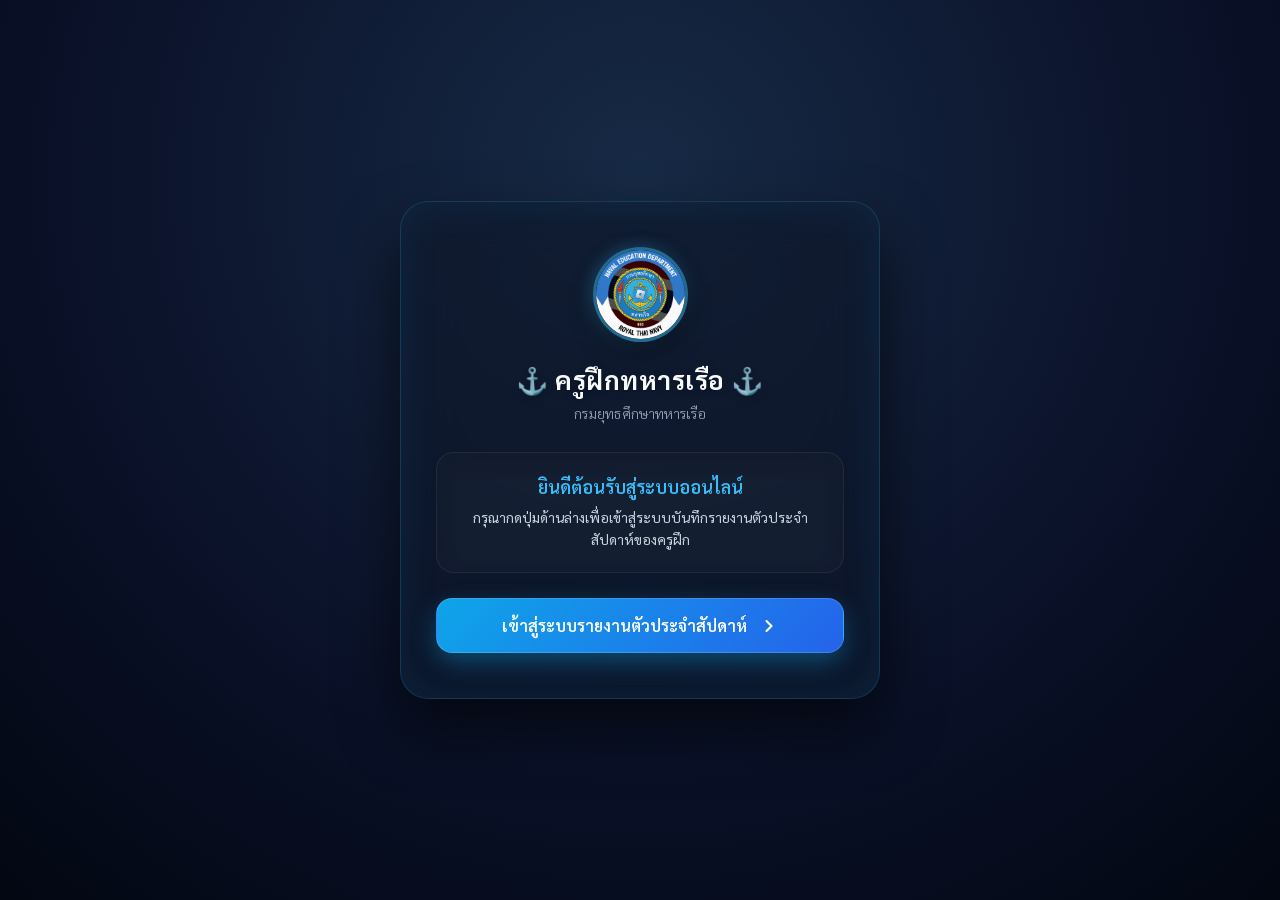
==== index.html @ fee3fa6c "Add files via upload" ====
<!DOCTYPE html>
<html lang="th">
<head>
    <!-- ไอคอนแสดงบนแท็บเว็บไซต์ (Favicon) -->
    <link rel="icon" type="image/png" href="47-2.png">
    <!-- สำหรับรองรับอุปกรณ์ Apple / iOS -->
    <link rel="apple-touch-icon" href="47-2.png">
    <meta charset="UTF-8">
    <meta name="viewport" content="width=device-width, initial-scale=1.0">
    <title>หน้าแรก - ระบบรายงานตัวทหารเรือ</title>
    <link rel="stylesheet" href="style.css">
    <link href="https://fonts.googleapis.com/css2?family=Sarabun:wght@300;400;600;700&display=swap" rel="stylesheet">
</head>
<body class="home-body">
    <div class="container home-container">
        <div class="header">
            <div class="logo-container">
                <img src="47-2.png" alt="โลโก้หน่วยงาน" class="header-logo">
            </div>
            <h2>⚓ ครูฝึกทหารเรือ ⚓</h2>
            <p>กรมยุทธศึกษาทหารเรือ</p>
        </div>

        <div class="welcome-content">
            <div class="welcome-card">
                <h3>ยินดีต้อนรับสู่ระบบออนไลน์</h3>
                <p>กรุณากดปุ่มด้านล่างเพื่อเข้าสู่ระบบบันทึกรายงานตัวประจำสัปดาห์ของครูฝึก</p>
            </div>
            
            <a href="report.html" class="btn-primary-link">
                <span>เข้าสู่ระบบรายงานตัวประจำสัปดาห์</span>
                <svg width="20" height="20" viewBox="0 0 24 24" fill="none" stroke="currentColor" stroke-width="2.5" stroke-linecap="round" stroke-linejoin="round"><polyline points="9 18 15 12 9 6"></polyline></svg>
            </a>
        </div>
    </div>
</body>
</html>
---- style.css ----
/* รีเซ็ตค่าพื้นฐาน */
* {
    box-sizing: border-box;
    margin: 0;
    padding: 0;
    font-family: 'Sarabun', sans-serif;
    -webkit-font-smoothing: antialiased;
}

/* พื้นหลังธีมกองทัพเรือยามค่ำคืน (Deep Navy & Cyber Glow) */
.home-body {
    background: radial-gradient(circle at 50% 20%, #172a45 0%, #0a1128 60%, #030712 100%);
    min-height: 100vh;
    display: flex;
    justify-content: center;
    align-items: center;
    padding: 20px;
    color: #ffffff;
    overflow-x: hidden;
}

/* กรอบการ์ดหลัก สไตล์กระจกฝ้าสะท้อนแสง */
.container.home-container {
    background: rgba(15, 23, 42, 0.65);
    backdrop-filter: blur(30px);
    -webkit-backdrop-filter: blur(30px);
    width: 100%;
    max-width: 480px;
    padding: 45px 35px;
    border-radius: 28px;
    border: 1px solid rgba(56, 189, 248, 0.2); /* ขอบเรืองแสงสีฟ้าอ่อน */
    box-shadow: 
        0 30px 60px rgba(0, 0, 0, 0.6),
        0 0 40px rgba(14, 165, 233, 0.1) inset; /* แสงสะท้อนด้านใน */
    text-align: center;
    animation: fadeInScale 0.6s cubic-bezier(0.16, 1, 0.3, 1) forwards;
}

@keyframes fadeInScale {
    from {
        opacity: 0;
        transform: translateY(20px) scale(0.96);
    }
    to {
        opacity: 1;
        transform: translateY(0) scale(1);
    }
}

/* ส่วนจัดวางโลโก้ด้านบนสุด พร้อมเอฟเฟกต์วงแหวนเรืองแสง */
.logo-container {
    display: flex;
    justify-content: center;
    margin-bottom: 20px;
    position: relative;
}

.logo-container::after {
    content: '';
    position: absolute;
    width: 100px;
    height: 100px;
    border-radius: 50%;
    background: linear-gradient(135deg, rgba(56, 189, 248, 0.4), transparent);
    z-index: -1;
    filter: blur(8px);
    animation: pulseGlow 3s infinite alternate;
}

@keyframes pulseGlow {
    from { transform: scale(0.95); opacity: 0.6; }
    to { transform: scale(1.1); opacity: 1; }
}

.header-logo {
    width: 95px;
    height: 95px;
    object-fit: cover;
    border-radius: 50%;
    border: 3px solid rgba(56, 189, 248, 0.5);
    box-shadow: 0 10px 25px rgba(0, 0, 0, 0.4);
    background-color: #0f172a;
}

/* ส่วนหัวข้อ (Header) */
.header {
    margin-bottom: 30px;
}

.header h2 {
    font-size: 26px;
    font-weight: 700;
    color: #f8fafc;
    margin-bottom: 8px;
    letter-spacing: 0.5px;
    text-shadow: 0 2px 10px rgba(0, 0, 0, 0.3);
}

.header p {
    font-size: 14px;
    color: #94a3b8;
    font-weight: 300;
    letter-spacing: 0.3px;
}

/* ส่วนการ์ดต้อนรับ */
.welcome-content {
    margin-top: 10px;
}

.welcome-card {
    background: rgba(30, 41, 59, 0.4);
    border: 1px solid rgba(255, 255, 255, 0.06);
    padding: 22px;
    border-radius: 18px;
    margin-bottom: 25px;
    box-shadow: 0 8px 20px rgba(0, 0, 0, 0.15) inset;
    transition: transform 0.3s ease;
}

.welcome-card:hover {
    border-color: rgba(56, 189, 248, 0.3);
}

.welcome-card h3 {
    font-size: 18px;
    font-weight: 600;
    margin-bottom: 8px;
    color: #38bdf8; /* เน้นหัวข้อต้อนรับด้วยสีฟ้าสด */
}

.welcome-card p {
    font-size: 14px;
    color: #cbd5e1;
    line-height: 1.6;
}

/* ปุ่มกดระบบรายงานตัวประจำสัปดาห์ (Gradient + Hover Animation) */
.btn-primary-link {
    display: flex;
    justify-content: center;
    align-items: center;
    gap: 12px;
    width: 100%;
    background: linear-gradient(135deg, #0ea5e9 0%, #2563eb 100%);
    color: white;
    text-decoration: none;
    padding: 16px 20px;
    font-size: 16px;
    font-weight: 600;
    border-radius: 16px;
    box-shadow: 0 10px 25px rgba(14, 165, 233, 0.35);
    border: 1px solid rgba(255, 255, 255, 0.15);
    transition: all 0.35s cubic-bezier(0.4, 0, 0.2, 1);
    position: relative;
    overflow: hidden;
}

/* แสงสะท้อนวิ่งผ่านปุ่มเวลา Hover */
.btn-primary-link::before {
    content: '';
    position: absolute;
    top: 0;
    left: -100%;
    width: 100%;
    height: 100%;
    background: linear-gradient(90deg, transparent, rgba(255, 255, 255, 0.2), transparent);
    transition: 0.5s;
}

.btn-primary-link:hover::before {
    left: 100%;
}

.btn-primary-link:hover {
    background: linear-gradient(135deg, #0284c7 0%, #1d4ed8 100%);
    transform: translateY(-3px);
    box-shadow: 0 15px 30px rgba(14, 165, 233, 0.5);
    border-color: rgba(255, 255, 255, 0.3);
}

.btn-primary-link svg {
    transition: transform 0.3s ease;
}

.btn-primary-link:hover svg {
    transform: translateX(4px); /* ขยับลูกศรชี้ไปข้างหน้าเล็กน้อยเมื่อเอาเมาส์ชี้ */
}

/* Responsive รองรับหน้าจอมือถือ */
@media (max-width: 480px) {
    .home-body {
        padding: 12px;
    }
    .container.home-container {
        padding: 30px 20px;
        border-radius: 22px;
    }
    .header h2 {
        font-size: 22px;
    }
}

/* รีเซ็ตค่าพื้นฐาน */
* {
    box-sizing: border-box;
    margin: 0;
    padding: 0;
    font-family: 'Sarabun', sans-serif;
    -webkit-font-smoothing: antialiased;
}

/* พื้นหลังธีมทหารเรือยามค่ำคืน (Deep Navy & Cyber Glow) */
body {
    background: radial-gradient(circle at 50% 20%, #172a45 0%, #0a1128 60%, #030712 100%);
    min-height: 100vh;
    display: flex;
    justify-content: center;
    align-items: center;
    padding: 30px 20px;
    color: #ffffff;
}

/* กรอบการ์ดหลัก สไตล์กระจกฝ้า (Glassmorphism) */
.container {
    background: rgba(15, 23, 42, 0.7);
    backdrop-filter: blur(30px);
    -webkit-backdrop-filter: blur(30px);
    width: 100%;
    max-width: 600px;
    padding: 40px;
    border-radius: 28px;
    border: 1px solid rgba(56, 189, 248, 0.2); /* ขอบเรืองแสงสีฟ้าอ่อน */
    box-shadow: 
        0 30px 60px rgba(0, 0, 0, 0.6),
        0 0 40px rgba(14, 165, 233, 0.1) inset;
    animation: fadeInScale 0.6s cubic-bezier(0.16, 1, 0.3, 1) forwards;
}

@keyframes fadeInScale {
    from {
        opacity: 0;
        transform: translateY(20px) scale(0.96);
    }
    to {
        opacity: 1;
        transform: translateY(0) scale(1);
    }
}

/* ส่วนจัดวางโลโก้ด้านบนสุด พร้อมเอฟเฟกต์เรืองแสง */
.logo-container {
    display: flex;
    justify-content: center;
    margin-bottom: 20px;
    position: relative;
}

.logo-container::after {
    content: '';
    position: absolute;
    width: 100px;
    height: 100px;
    border-radius: 50%;
    background: linear-gradient(135deg, rgba(56, 189, 248, 0.4), transparent);
    z-index: -1;
    filter: blur(8px);
    animation: pulseGlow 3s infinite alternate;
}

@keyframes pulseGlow {
    from { transform: scale(0.95); opacity: 0.6; }
    to { transform: scale(1.1); opacity: 1; }
}

.header-logo {
    width: 95px;
    height: 95px;
    object-fit: cover;
    border-radius: 50%;
    border: 3px solid rgba(56, 189, 248, 0.5);
    box-shadow: 0 10px 25px rgba(0, 0, 0, 0.4);
    background-color: #0f172a;
}

/* ส่วนหัวข้อ (Header) */
.header {
    text-align: center;
    margin-bottom: 30px;
}

.header h2 {
    font-size: 26px;
    font-weight: 700;
    color: #f8fafc;
    margin-bottom: 8px;
    letter-spacing: 0.5px;
    text-shadow: 0 2px 10px rgba(0, 0, 0, 0.3);
}

.header p {
    font-size: 14px;
    color: #94a3b8;
    font-weight: 300;
    letter-spacing: 0.3px;
}

/* จัดรูปแบบฟอร์ม */
.form-group {
    margin-bottom: 20px;
}

.form-row {
    display: flex;
    gap: 15px;
}

.form-row .form-group {
    flex: 1;
}

/* ป้ายชื่อหัวข้อฟิลด์ */
label {
    display: block;
    margin-bottom: 8px;
    font-weight: 600;
    color: #38bdf8; /* เน้นสีฟ้าสดให้อ่านง่าย */
    font-size: 13px;
    text-transform: uppercase;
    letter-spacing: 0.5px;
}

/* ช่องกรอกข้อมูล, Select และ Textarea สไตล์กระจกใส */
input[type="text"], select, textarea {
    width: 100%;
    padding: 14px 18px;
    background: rgba(30, 41, 59, 0.5);
    border: 1px solid rgba(255, 255, 255, 0.1);
    border-radius: 14px;
    font-size: 15px;
    color: #ffffff;
    transition: all 0.3s ease;
    appearance: none;
}

/* ตกแต่งลูกศรในช่องเลือก (Select) */
select {
    background-image: url("data:image/svg+xml;charset=UTF-8,%3csvg xmlns='http://www.w3.org/2000/svg' viewBox='0 0 24 24' fill='none' stroke='%2338bdf8' stroke-width='2' stroke-linecap='round' stroke-linejoin='round'%3e%3Cpolyline points='6 9 12 15 18 9'%3e%3C/polyline%3e%3C/svg%3e");
    background-repeat: no-repeat;
    background-position: right 15px center;
    background-size: 18px;
    padding-right: 40px;
    cursor: pointer;
}

select option {
    background-color: #0f172a;
    color: #ffffff;
}

/* เอฟเฟกต์เวลาคลิกใช้งานช่องกรอกข้อมูล (Focus) */
input[type="text"]:focus, select:focus, textarea:focus {
    outline: none;
    border-color: #0ea5e9;
    background: rgba(30, 41, 59, 0.8);
    box-shadow: 0 0 0 4px rgba(14, 165, 233, 0.25);
}

input::placeholder, textarea::placeholder {
    color: #64748b;
}

textarea {
    resize: none;
    min-height: 100px;
}

/* ปุ่มส่งรายงานตัว (Gradient + Hover Animation) */
button[type="submit"] {
    width: 100%;
    background: linear-gradient(135deg, #0ea5e9 0%, #2563eb 100%);
    color: white;
    border: none;
    padding: 16px;
    font-size: 16px;
    font-weight: 600;
    border-radius: 14px;
    cursor: pointer;
    transition: all 0.35s cubic-bezier(0.4, 0, 0.2, 1);
    box-shadow: 0 10px 25px rgba(14, 165, 233, 0.35);
    border: 1px solid rgba(255, 255, 255, 0.15);
    margin-top: 10px;
    position: relative;
    overflow: hidden;
}

button[type="submit"]::before {
    content: '';
    position: absolute;
    top: 0;
    left: -100%;
    width: 100%;
    height: 100%;
    background: linear-gradient(90deg, transparent, rgba(255, 255, 255, 0.2), transparent);
    transition: 0.5s;
}

button[type="submit"]:hover::before {
    left: 100%;
}

button[type="submit"]:hover {
    background: linear-gradient(135deg, #0284c7 0%, #1d4ed8 100%);
    transform: translateY(-2px);
    box-shadow: 0 15px 30px rgba(14, 165, 233, 0.5);
}

button[type="submit"]:disabled {
    background: #334155;
    color: #64748b;
    cursor: not-allowed;
    box-shadow: none;
    transform: none;
}

/* ข้อความสถานะการโหลดและแจ้งเตือน */
.loading {
    text-align: center;
    margin-top: 20px;
    color: #38bdf8;
    font-weight: 500;
}

.message {
    text-align: center;
    margin-top: 20px;
    padding: 14px;
    border-radius: 14px;
    font-size: 15px;
    font-weight: 500;
}

.message.success {
    background-color: rgba(16, 185, 129, 0.15);
    color: #34d399;
    border: 1px solid rgba(16, 185, 129, 0.3);
}

.message.error {
    background-color: rgba(239, 68, 68, 0.15);
    color: #f87171;
    border: 1px solid rgba(239, 68, 68, 0.3);
}

.hidden {
    display: none;
}

/* Responsive สำหรับหน้าจอมือถือ */
@media (max-width: 576px) {
    body {
        padding: 10px;
    }
    .container {
        padding: 25px 20px;
        border-radius: 22px;
    }
    .form-row {
        flex-direction: column;
        gap: 0;
    }
    .header h2 {
        font-size: 22px;
    }
}
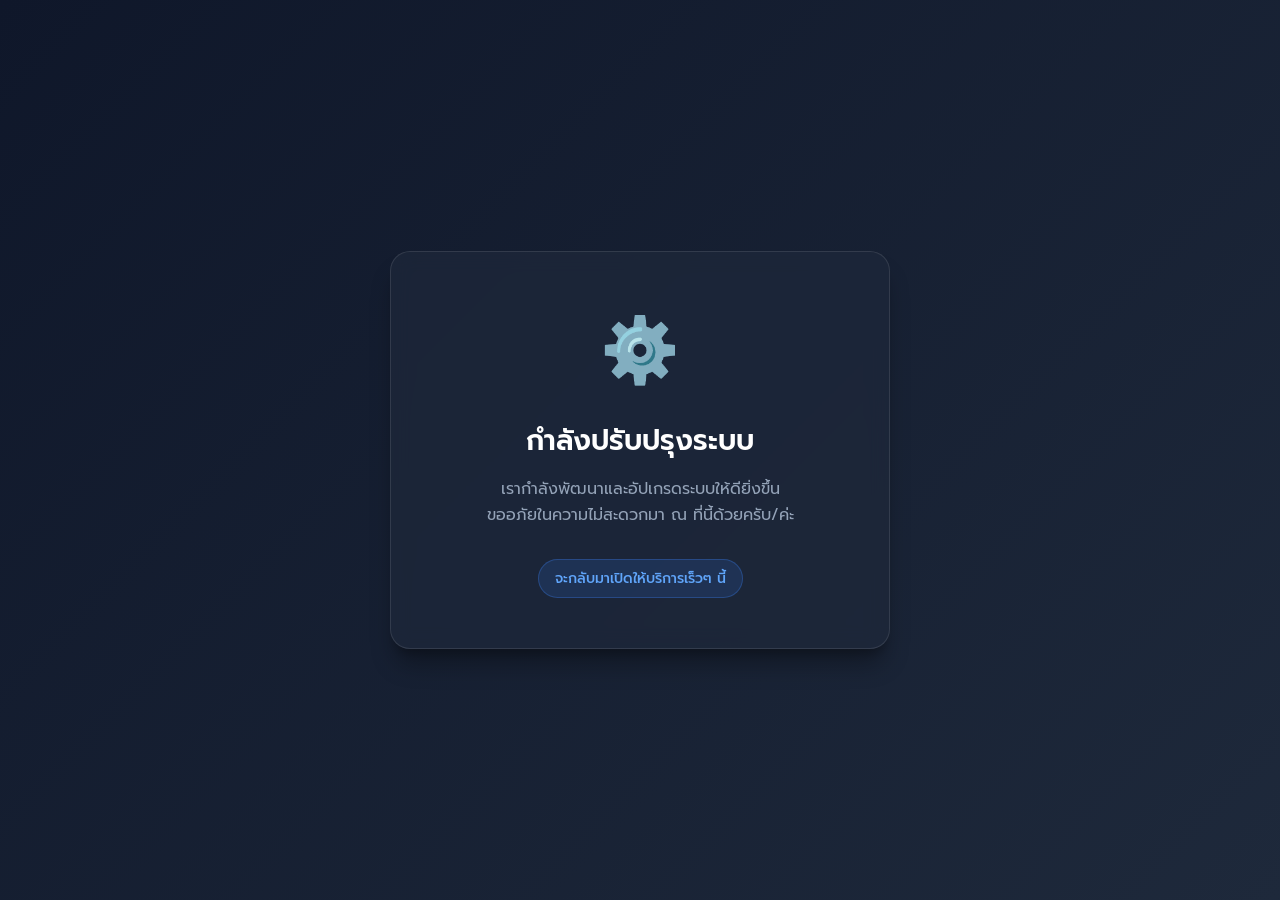
==== commit 1e684621: "Add files via upload" ====
--- a/index.html
+++ b/index.html
@@ -1,37 +1,94 @@
 <!DOCTYPE html>
 <html lang="th">
 <head>
-    <!-- ไอคอนแสดงบนแท็บเว็บไซต์ (Favicon) -->
-    <link rel="icon" type="image/png" href="47-2.png">
-    <!-- สำหรับรองรับอุปกรณ์ Apple / iOS -->
-    <link rel="apple-touch-icon" href="47-2.png">
     <meta charset="UTF-8">
     <meta name="viewport" content="width=device-width, initial-scale=1.0">
-    <title>หน้าแรก - ระบบรายงานตัวทหารเรือ</title>
-    <link rel="stylesheet" href="style.css">
-    <link href="https://fonts.googleapis.com/css2?family=Sarabun:wght@300;400;600;700&display=swap" rel="stylesheet">
+    <title>ปิดปรับปรุงระบบ - กำลังดำเนินการอัปเกรด</title>
+    <!-- นำเข้าฟอนต์ Prompt จาก Google Fonts เพื่อความสวยงาม -->
+    <link href="https://fonts.googleapis.com/css2?family=Prompt:wght@300;400;500;600&display=swap" rel="stylesheet">
+    <style>
+        * {
+            margin: 0;
+            padding: 0;
+            box-sizing: border-box;
+            font-family: 'Prompt', sans-serif;
+        }
+
+        body {
+            background: linear-gradient(135deg, #0f172a 0%, #1e293b 100%);
+            color: #f8fafc;
+            min-height: 100vh;
+            display: flex;
+            justify-content: center;
+            align-items: center;
+            padding: 20px;
+        }
+
+        .container {
+            text-align: center;
+            background: rgba(30, 41, 59, 0.7);
+            backdrop-filter: blur(10px);
+            border: 1px solid rgba(255, 255, 255, 0.1);
+            padding: 50px 30px;
+            border-radius: 20px;
+            box-shadow: 0 20px 25px -5px rgba(0, 0, 0, 0.3), 0 10px 10px -5px rgba(0, 0, 0, 0.2);
+            max-width: 500px;
+            width: 100%;
+            animation: fadeIn 0.8s ease-in-out;
+        }
+
+        /* อนิเมชันไอคอนเกียร์หมุน */
+        .gear-icon {
+            font-size: 64px;
+            margin-bottom: 20px;
+            display: inline-block;
+            animation: spin 6s linear infinite;
+        }
+
+        h1 {
+            font-size: 28px;
+            font-weight: 600;
+            margin-bottom: 15px;
+            color: #ffffff;
+        }
+
+        p {
+            font-size: 16px;
+            color: #94a3b8;
+            line-height: 1.6;
+            margin-bottom: 30px;
+        }
+
+        .status-badge {
+            display: inline-block;
+            background: rgba(59, 130, 246, 0.15);
+            color: #60a5fa;
+            padding: 8px 16px;
+            border-radius: 50px;
+            font-size: 14px;
+            font-weight: 500;
+            border: 1px solid rgba(59, 130, 246, 0.3);
+        }
+
+        @keyframes spin {
+            0% { transform: rotate(0deg); }
+            100% { transform: rotate(360deg); }
+        }
+
+        @keyframes fadeIn {
+            from { opacity: 0; transform: translateY(20px); }
+            to { opacity: 1; transform: translateY(0); }
+        }
+    </style>
 </head>
-<body class="home-body">
-    <div class="container home-container">
-        <div class="header">
-            <div class="logo-container">
-                <img src="47-2.png" alt="โลโก้หน่วยงาน" class="header-logo">
-            </div>
-            <h2>⚓ ครูฝึกทหารเรือ ⚓</h2>
-            <p>กรมยุทธศึกษาทหารเรือ</p>
-        </div>
+<body>
 
-        <div class="welcome-content">
-            <div class="welcome-card">
-                <h3>ยินดีต้อนรับสู่ระบบออนไลน์</h3>
-                <p>กรุณากดปุ่มด้านล่างเพื่อเข้าสู่ระบบบันทึกรายงานตัวประจำสัปดาห์ของครูฝึก</p>
-            </div>
-            
-            <a href="report.html" class="btn-primary-link">
-                <span>เข้าสู่ระบบรายงานตัวประจำสัปดาห์</span>
-                <svg width="20" height="20" viewBox="0 0 24 24" fill="none" stroke="currentColor" stroke-width="2.5" stroke-linecap="round" stroke-linejoin="round"><polyline points="9 18 15 12 9 6"></polyline></svg>
-            </a>
-        </div>
+    <div class="container">
+        <div class="gear-icon">⚙️</div>
+        <h1>กำลังปรับปรุงระบบ</h1>
+        <p>เรากำลังพัฒนาและอัปเกรดระบบให้ดียิ่งขึ้น<br>ขออภัยในความไม่สะดวกมา ณ ที่นี้ด้วยครับ/ค่ะ</p>
+        <div class="status-badge">จะกลับมาเปิดให้บริการเร็วๆ นี้</div>
     </div>
+
 </body>
 </html>
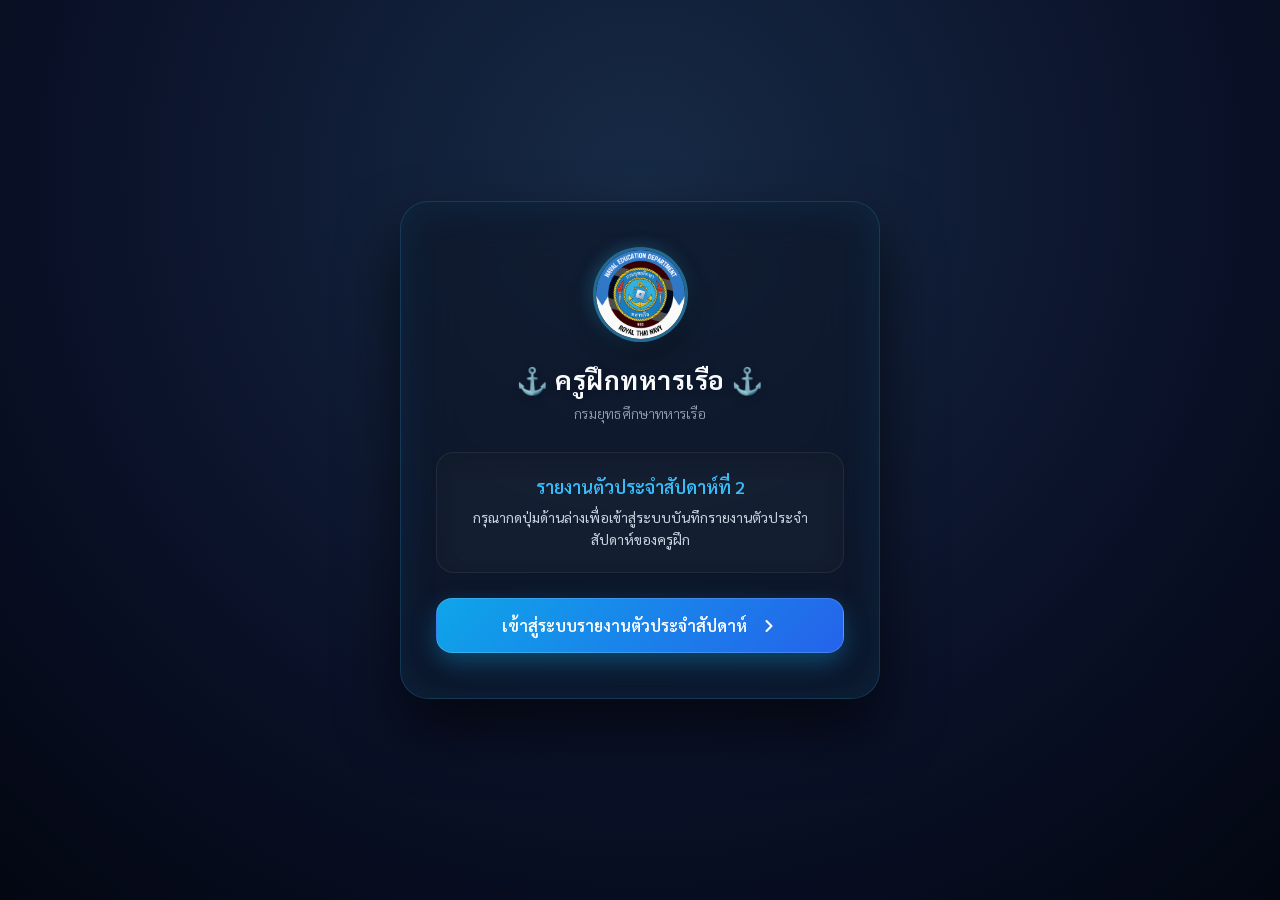
==== commit 41e68eb1: "Add files via upload" ====
--- a/index.html
+++ b/index.html
@@ -1,94 +1,37 @@
 <!DOCTYPE html>
 <html lang="th">
 <head>
+    <!-- ไอคอนแสดงบนแท็บเว็บไซต์ (Favicon) -->
+    <link rel="icon" type="image/png" href="47-2.png">
+    <!-- สำหรับรองรับอุปกรณ์ Apple / iOS -->
+    <link rel="apple-touch-icon" href="47-2.png">
     <meta charset="UTF-8">
     <meta name="viewport" content="width=device-width, initial-scale=1.0">
-    <title>ปิดปรับปรุงระบบ - กำลังดำเนินการอัปเกรด</title>
-    <!-- นำเข้าฟอนต์ Prompt จาก Google Fonts เพื่อความสวยงาม -->
-    <link href="https://fonts.googleapis.com/css2?family=Prompt:wght@300;400;500;600&display=swap" rel="stylesheet">
-    <style>
-        * {
-            margin: 0;
-            padding: 0;
-            box-sizing: border-box;
-            font-family: 'Prompt', sans-serif;
-        }
+    <title>หน้าแรก - ระบบรายงานตัวทหารเรือ</title>
+    <link rel="stylesheet" href="style.css">
+    <link href="https://fonts.googleapis.com/css2?family=Sarabun:wght@300;400;600;700&display=swap" rel="stylesheet">
+</head>
+<body class="home-body">
+    <div class="container home-container">
+        <div class="header">
+            <div class="logo-container">
+                <img src="47-2.png" alt="โลโก้หน่วยงาน" class="header-logo">
+            </div>
+            <h2>⚓ ครูฝึกทหารเรือ ⚓</h2>
+            <p>กรมยุทธศึกษาทหารเรือ</p>
+        </div>
 
-        body {
-            background: linear-gradient(135deg, #0f172a 0%, #1e293b 100%);
-            color: #f8fafc;
-            min-height: 100vh;
-            display: flex;
-            justify-content: center;
-            align-items: center;
-            padding: 20px;
-        }
-
-        .container {
-            text-align: center;
-            background: rgba(30, 41, 59, 0.7);
-            backdrop-filter: blur(10px);
-            border: 1px solid rgba(255, 255, 255, 0.1);
-            padding: 50px 30px;
-            border-radius: 20px;
-            box-shadow: 0 20px 25px -5px rgba(0, 0, 0, 0.3), 0 10px 10px -5px rgba(0, 0, 0, 0.2);
-            max-width: 500px;
-            width: 100%;
-            animation: fadeIn 0.8s ease-in-out;
-        }
-
-        /* อนิเมชันไอคอนเกียร์หมุน */
-        .gear-icon {
-            font-size: 64px;
-            margin-bottom: 20px;
-            display: inline-block;
-            animation: spin 6s linear infinite;
-        }
-
-        h1 {
-            font-size: 28px;
-            font-weight: 600;
-            margin-bottom: 15px;
-            color: #ffffff;
-        }
-
-        p {
-            font-size: 16px;
-            color: #94a3b8;
-            line-height: 1.6;
-            margin-bottom: 30px;
-        }
-
-        .status-badge {
-            display: inline-block;
-            background: rgba(59, 130, 246, 0.15);
-            color: #60a5fa;
-            padding: 8px 16px;
-            border-radius: 50px;
-            font-size: 14px;
-            font-weight: 500;
-            border: 1px solid rgba(59, 130, 246, 0.3);
-        }
-
-        @keyframes spin {
-            0% { transform: rotate(0deg); }
-            100% { transform: rotate(360deg); }
-        }
-
-        @keyframes fadeIn {
-            from { opacity: 0; transform: translateY(20px); }
-            to { opacity: 1; transform: translateY(0); }
-        }
-    </style>
-</head>
-<body>
-
-    <div class="container">
-        <div class="gear-icon">⚙️</div>
-        <h1>กำลังปรับปรุงระบบ</h1>
-        <p>เรากำลังพัฒนาและอัปเกรดระบบให้ดียิ่งขึ้น<br>ขออภัยในความไม่สะดวกมา ณ ที่นี้ด้วยครับ/ค่ะ</p>
-        <div class="status-badge">จะกลับมาเปิดให้บริการเร็วๆ นี้</div>
+        <div class="welcome-content">
+            <div class="welcome-card">
+                <h3>รายงานตัวประจำสัปดาห์ที่ 2</h3>
+                <p>กรุณากดปุ่มด้านล่างเพื่อเข้าสู่ระบบบันทึกรายงานตัวประจำสัปดาห์ของครูฝึก</p>
+            </div>
+            
+            <a href="report.html" class="btn-primary-link">
+                <span>เข้าสู่ระบบรายงานตัวประจำสัปดาห์</span>
+                <svg width="20" height="20" viewBox="0 0 24 24" fill="none" stroke="currentColor" stroke-width="2.5" stroke-linecap="round" stroke-linejoin="round"><polyline points="9 18 15 12 9 6"></polyline></svg>
+            </a>
+        </div>
     </div>
-
 </body>
 </html>
--- a/style.css
+++ b/style.css
@@ -0,0 +1,475 @@
+/* รีเซ็ตค่าพื้นฐาน */
+* {
+    box-sizing: border-box;
+    margin: 0;
+    padding: 0;
+    font-family: 'Sarabun', sans-serif;
+    -webkit-font-smoothing: antialiased;
+}
+
+/* พื้นหลังธีมกองทัพเรือยามค่ำคืน (Deep Navy & Cyber Glow) */
+.home-body {
+    background: radial-gradient(circle at 50% 20%, #172a45 0%, #0a1128 60%, #030712 100%);
+    min-height: 100vh;
+    display: flex;
+    justify-content: center;
+    align-items: center;
+    padding: 20px;
+    color: #ffffff;
+    overflow-x: hidden;
+}
+
+/* กรอบการ์ดหลัก สไตล์กระจกฝ้าสะท้อนแสง */
+.container.home-container {
+    background: rgba(15, 23, 42, 0.65);
+    backdrop-filter: blur(30px);
+    -webkit-backdrop-filter: blur(30px);
+    width: 100%;
+    max-width: 480px;
+    padding: 45px 35px;
+    border-radius: 28px;
+    border: 1px solid rgba(56, 189, 248, 0.2); /* ขอบเรืองแสงสีฟ้าอ่อน */
+    box-shadow: 
+        0 30px 60px rgba(0, 0, 0, 0.6),
+        0 0 40px rgba(14, 165, 233, 0.1) inset; /* แสงสะท้อนด้านใน */
+    text-align: center;
+    animation: fadeInScale 0.6s cubic-bezier(0.16, 1, 0.3, 1) forwards;
+}
+
+@keyframes fadeInScale {
+    from {
+        opacity: 0;
+        transform: translateY(20px) scale(0.96);
+    }
+    to {
+        opacity: 1;
+        transform: translateY(0) scale(1);
+    }
+}
+
+/* ส่วนจัดวางโลโก้ด้านบนสุด พร้อมเอฟเฟกต์วงแหวนเรืองแสง */
+.logo-container {
+    display: flex;
+    justify-content: center;
+    margin-bottom: 20px;
+    position: relative;
+}
+
+.logo-container::after {
+    content: '';
+    position: absolute;
+    width: 100px;
+    height: 100px;
+    border-radius: 50%;
+    background: linear-gradient(135deg, rgba(56, 189, 248, 0.4), transparent);
+    z-index: -1;
+    filter: blur(8px);
+    animation: pulseGlow 3s infinite alternate;
+}
+
+@keyframes pulseGlow {
+    from { transform: scale(0.95); opacity: 0.6; }
+    to { transform: scale(1.1); opacity: 1; }
+}
+
+.header-logo {
+    width: 95px;
+    height: 95px;
+    object-fit: cover;
+    border-radius: 50%;
+    border: 3px solid rgba(56, 189, 248, 0.5);
+    box-shadow: 0 10px 25px rgba(0, 0, 0, 0.4);
+    background-color: #0f172a;
+}
+
+/* ส่วนหัวข้อ (Header) */
+.header {
+    margin-bottom: 30px;
+}
+
+.header h2 {
+    font-size: 26px;
+    font-weight: 700;
+    color: #f8fafc;
+    margin-bottom: 8px;
+    letter-spacing: 0.5px;
+    text-shadow: 0 2px 10px rgba(0, 0, 0, 0.3);
+}
+
+.header p {
+    font-size: 14px;
+    color: #94a3b8;
+    font-weight: 300;
+    letter-spacing: 0.3px;
+}
+
+/* ส่วนการ์ดต้อนรับ */
+.welcome-content {
+    margin-top: 10px;
+}
+
+.welcome-card {
+    background: rgba(30, 41, 59, 0.4);
+    border: 1px solid rgba(255, 255, 255, 0.06);
+    padding: 22px;
+    border-radius: 18px;
+    margin-bottom: 25px;
+    box-shadow: 0 8px 20px rgba(0, 0, 0, 0.15) inset;
+    transition: transform 0.3s ease;
+}
+
+.welcome-card:hover {
+    border-color: rgba(56, 189, 248, 0.3);
+}
+
+.welcome-card h3 {
+    font-size: 18px;
+    font-weight: 600;
+    margin-bottom: 8px;
+    color: #38bdf8; /* เน้นหัวข้อต้อนรับด้วยสีฟ้าสด */
+}
+
+.welcome-card p {
+    font-size: 14px;
+    color: #cbd5e1;
+    line-height: 1.6;
+}
+
+/* ปุ่มกดระบบรายงานตัวประจำสัปดาห์ (Gradient + Hover Animation) */
+.btn-primary-link {
+    display: flex;
+    justify-content: center;
+    align-items: center;
+    gap: 12px;
+    width: 100%;
+    background: linear-gradient(135deg, #0ea5e9 0%, #2563eb 100%);
+    color: white;
+    text-decoration: none;
+    padding: 16px 20px;
+    font-size: 16px;
+    font-weight: 600;
+    border-radius: 16px;
+    box-shadow: 0 10px 25px rgba(14, 165, 233, 0.35);
+    border: 1px solid rgba(255, 255, 255, 0.15);
+    transition: all 0.35s cubic-bezier(0.4, 0, 0.2, 1);
+    position: relative;
+    overflow: hidden;
+}
+
+/* แสงสะท้อนวิ่งผ่านปุ่มเวลา Hover */
+.btn-primary-link::before {
+    content: '';
+    position: absolute;
+    top: 0;
+    left: -100%;
+    width: 100%;
+    height: 100%;
+    background: linear-gradient(90deg, transparent, rgba(255, 255, 255, 0.2), transparent);
+    transition: 0.5s;
+}
+
+.btn-primary-link:hover::before {
+    left: 100%;
+}
+
+.btn-primary-link:hover {
+    background: linear-gradient(135deg, #0284c7 0%, #1d4ed8 100%);
+    transform: translateY(-3px);
+    box-shadow: 0 15px 30px rgba(14, 165, 233, 0.5);
+    border-color: rgba(255, 255, 255, 0.3);
+}
+
+.btn-primary-link svg {
+    transition: transform 0.3s ease;
+}
+
+.btn-primary-link:hover svg {
+    transform: translateX(4px); /* ขยับลูกศรชี้ไปข้างหน้าเล็กน้อยเมื่อเอาเมาส์ชี้ */
+}
+
+/* Responsive รองรับหน้าจอมือถือ */
+@media (max-width: 480px) {
+    .home-body {
+        padding: 12px;
+    }
+    .container.home-container {
+        padding: 30px 20px;
+        border-radius: 22px;
+    }
+    .header h2 {
+        font-size: 22px;
+    }
+}
+
+/* รีเซ็ตค่าพื้นฐาน */
+* {
+    box-sizing: border-box;
+    margin: 0;
+    padding: 0;
+    font-family: 'Sarabun', sans-serif;
+    -webkit-font-smoothing: antialiased;
+}
+
+/* พื้นหลังธีมทหารเรือยามค่ำคืน (Deep Navy & Cyber Glow) */
+body {
+    background: radial-gradient(circle at 50% 20%, #172a45 0%, #0a1128 60%, #030712 100%);
+    min-height: 100vh;
+    display: flex;
+    justify-content: center;
+    align-items: center;
+    padding: 30px 20px;
+    color: #ffffff;
+}
+
+/* กรอบการ์ดหลัก สไตล์กระจกฝ้า (Glassmorphism) */
+.container {
+    background: rgba(15, 23, 42, 0.7);
+    backdrop-filter: blur(30px);
+    -webkit-backdrop-filter: blur(30px);
+    width: 100%;
+    max-width: 600px;
+    padding: 40px;
+    border-radius: 28px;
+    border: 1px solid rgba(56, 189, 248, 0.2); /* ขอบเรืองแสงสีฟ้าอ่อน */
+    box-shadow: 
+        0 30px 60px rgba(0, 0, 0, 0.6),
+        0 0 40px rgba(14, 165, 233, 0.1) inset;
+    animation: fadeInScale 0.6s cubic-bezier(0.16, 1, 0.3, 1) forwards;
+}
+
+@keyframes fadeInScale {
+    from {
+        opacity: 0;
+        transform: translateY(20px) scale(0.96);
+    }
+    to {
+        opacity: 1;
+        transform: translateY(0) scale(1);
+    }
+}
+
+/* ส่วนจัดวางโลโก้ด้านบนสุด พร้อมเอฟเฟกต์เรืองแสง */
+.logo-container {
+    display: flex;
+    justify-content: center;
+    margin-bottom: 20px;
+    position: relative;
+}
+
+.logo-container::after {
+    content: '';
+    position: absolute;
+    width: 100px;
+    height: 100px;
+    border-radius: 50%;
+    background: linear-gradient(135deg, rgba(56, 189, 248, 0.4), transparent);
+    z-index: -1;
+    filter: blur(8px);
+    animation: pulseGlow 3s infinite alternate;
+}
+
+@keyframes pulseGlow {
+    from { transform: scale(0.95); opacity: 0.6; }
+    to { transform: scale(1.1); opacity: 1; }
+}
+
+.header-logo {
+    width: 95px;
+    height: 95px;
+    object-fit: cover;
+    border-radius: 50%;
+    border: 3px solid rgba(56, 189, 248, 0.5);
+    box-shadow: 0 10px 25px rgba(0, 0, 0, 0.4);
+    background-color: #0f172a;
+}
+
+/* ส่วนหัวข้อ (Header) */
+.header {
+    text-align: center;
+    margin-bottom: 30px;
+}
+
+.header h2 {
+    font-size: 26px;
+    font-weight: 700;
+    color: #f8fafc;
+    margin-bottom: 8px;
+    letter-spacing: 0.5px;
+    text-shadow: 0 2px 10px rgba(0, 0, 0, 0.3);
+}
+
+.header p {
+    font-size: 14px;
+    color: #94a3b8;
+    font-weight: 300;
+    letter-spacing: 0.3px;
+}
+
+/* จัดรูปแบบฟอร์ม */
+.form-group {
+    margin-bottom: 20px;
+}
+
+.form-row {
+    display: flex;
+    gap: 15px;
+}
+
+.form-row .form-group {
+    flex: 1;
+}
+
+/* ป้ายชื่อหัวข้อฟิลด์ */
+label {
+    display: block;
+    margin-bottom: 8px;
+    font-weight: 600;
+    color: #38bdf8; /* เน้นสีฟ้าสดให้อ่านง่าย */
+    font-size: 13px;
+    text-transform: uppercase;
+    letter-spacing: 0.5px;
+}
+
+/* ช่องกรอกข้อมูล, Select และ Textarea สไตล์กระจกใส */
+input[type="text"], select, textarea {
+    width: 100%;
+    padding: 14px 18px;
+    background: rgba(30, 41, 59, 0.5);
+    border: 1px solid rgba(255, 255, 255, 0.1);
+    border-radius: 14px;
+    font-size: 15px;
+    color: #ffffff;
+    transition: all 0.3s ease;
+    appearance: none;
+}
+
+/* ตกแต่งลูกศรในช่องเลือก (Select) */
+select {
+    background-image: url("data:image/svg+xml;charset=UTF-8,%3csvg xmlns='http://www.w3.org/2000/svg' viewBox='0 0 24 24' fill='none' stroke='%2338bdf8' stroke-width='2' stroke-linecap='round' stroke-linejoin='round'%3e%3Cpolyline points='6 9 12 15 18 9'%3e%3C/polyline%3e%3C/svg%3e");
+    background-repeat: no-repeat;
+    background-position: right 15px center;
+    background-size: 18px;
+    padding-right: 40px;
+    cursor: pointer;
+}
+
+select option {
+    background-color: #0f172a;
+    color: #ffffff;
+}
+
+/* เอฟเฟกต์เวลาคลิกใช้งานช่องกรอกข้อมูล (Focus) */
+input[type="text"]:focus, select:focus, textarea:focus {
+    outline: none;
+    border-color: #0ea5e9;
+    background: rgba(30, 41, 59, 0.8);
+    box-shadow: 0 0 0 4px rgba(14, 165, 233, 0.25);
+}
+
+input::placeholder, textarea::placeholder {
+    color: #64748b;
+}
+
+textarea {
+    resize: none;
+    min-height: 100px;
+}
+
+/* ปุ่มส่งรายงานตัว (Gradient + Hover Animation) */
+button[type="submit"] {
+    width: 100%;
+    background: linear-gradient(135deg, #0ea5e9 0%, #2563eb 100%);
+    color: white;
+    border: none;
+    padding: 16px;
+    font-size: 16px;
+    font-weight: 600;
+    border-radius: 14px;
+    cursor: pointer;
+    transition: all 0.35s cubic-bezier(0.4, 0, 0.2, 1);
+    box-shadow: 0 10px 25px rgba(14, 165, 233, 0.35);
+    border: 1px solid rgba(255, 255, 255, 0.15);
+    margin-top: 10px;
+    position: relative;
+    overflow: hidden;
+}
+
+button[type="submit"]::before {
+    content: '';
+    position: absolute;
+    top: 0;
+    left: -100%;
+    width: 100%;
+    height: 100%;
+    background: linear-gradient(90deg, transparent, rgba(255, 255, 255, 0.2), transparent);
+    transition: 0.5s;
+}
+
+button[type="submit"]:hover::before {
+    left: 100%;
+}
+
+button[type="submit"]:hover {
+    background: linear-gradient(135deg, #0284c7 0%, #1d4ed8 100%);
+    transform: translateY(-2px);
+    box-shadow: 0 15px 30px rgba(14, 165, 233, 0.5);
+}
+
+button[type="submit"]:disabled {
+    background: #334155;
+    color: #64748b;
+    cursor: not-allowed;
+    box-shadow: none;
+    transform: none;
+}
+
+/* ข้อความสถานะการโหลดและแจ้งเตือน */
+.loading {
+    text-align: center;
+    margin-top: 20px;
+    color: #38bdf8;
+    font-weight: 500;
+}
+
+.message {
+    text-align: center;
+    margin-top: 20px;
+    padding: 14px;
+    border-radius: 14px;
+    font-size: 15px;
+    font-weight: 500;
+}
+
+.message.success {
+    background-color: rgba(16, 185, 129, 0.15);
+    color: #34d399;
+    border: 1px solid rgba(16, 185, 129, 0.3);
+}
+
+.message.error {
+    background-color: rgba(239, 68, 68, 0.15);
+    color: #f87171;
+    border: 1px solid rgba(239, 68, 68, 0.3);
+}
+
+.hidden {
+    display: none;
+}
+
+/* Responsive สำหรับหน้าจอมือถือ */
+@media (max-width: 576px) {
+    body {
+        padding: 10px;
+    }
+    .container {
+        padding: 25px 20px;
+        border-radius: 22px;
+    }
+    .form-row {
+        flex-direction: column;
+        gap: 0;
+    }
+    .header h2 {
+        font-size: 22px;
+    }
+}
